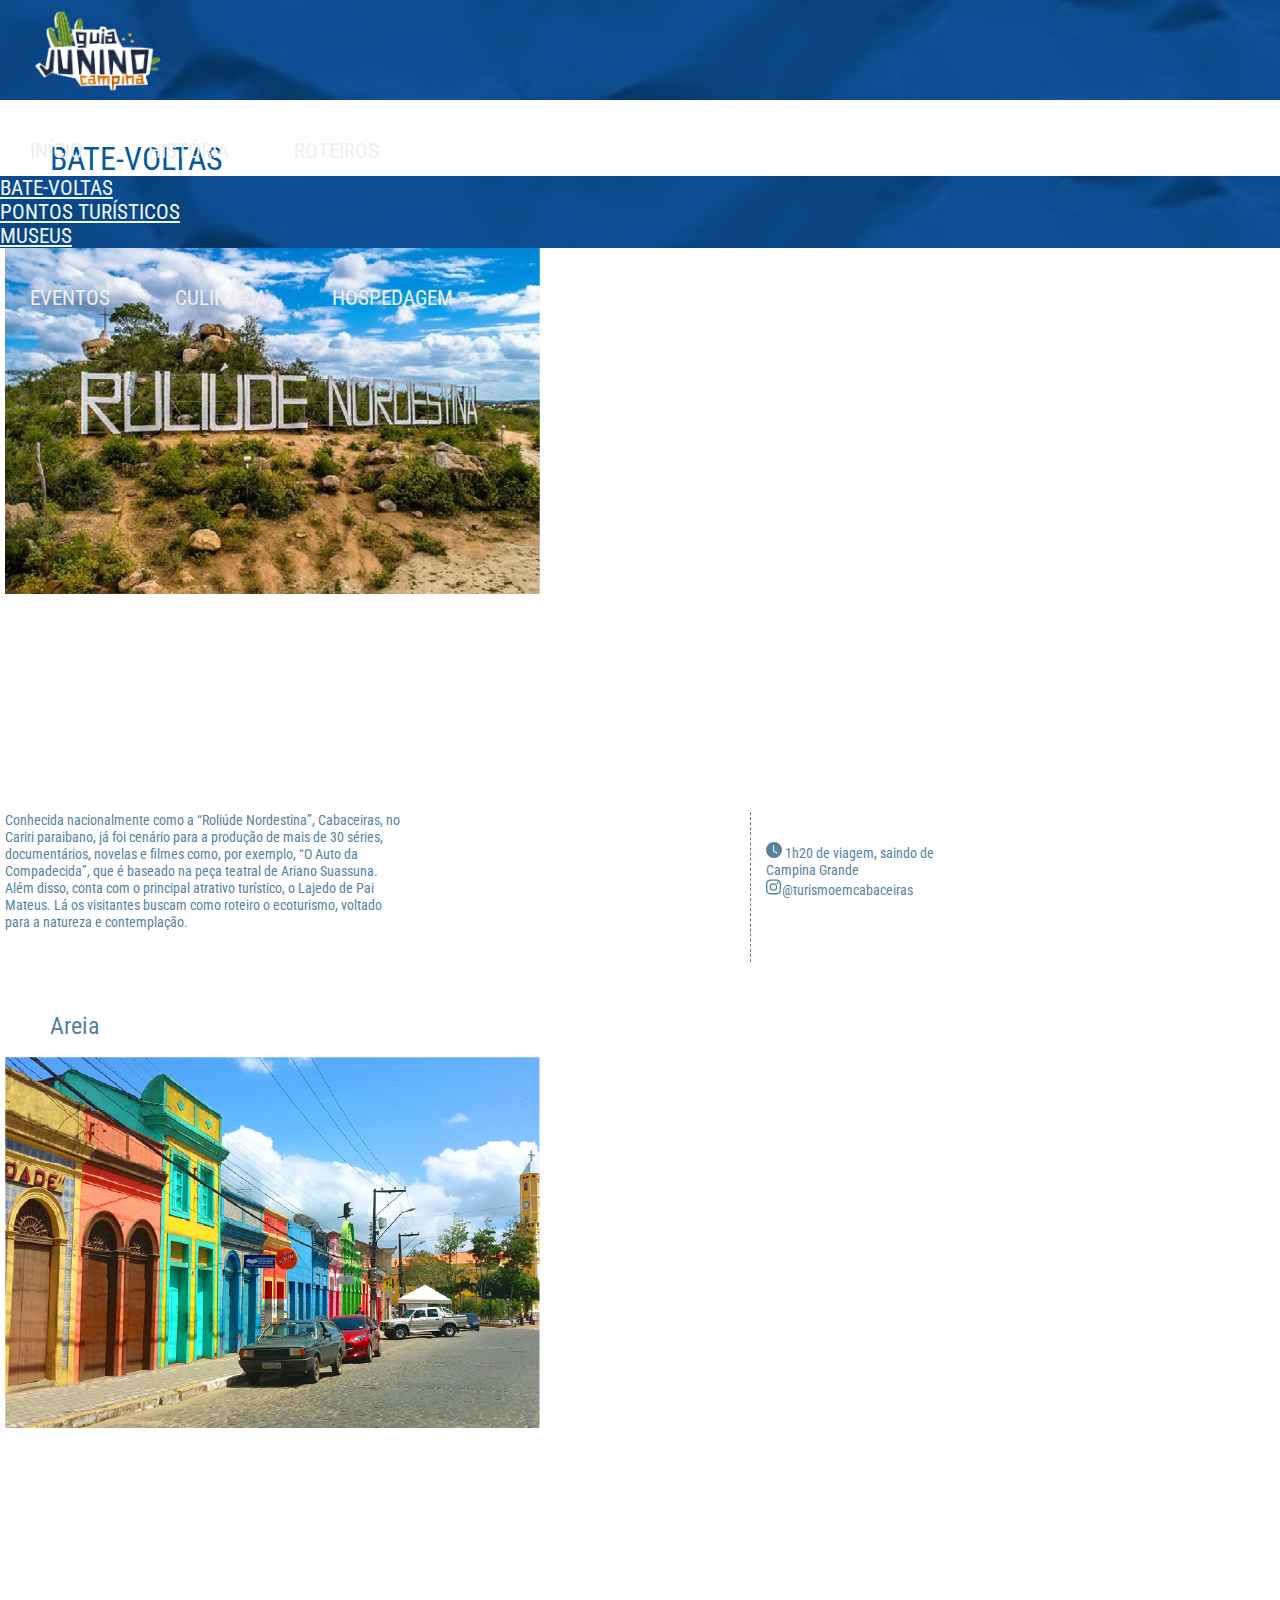
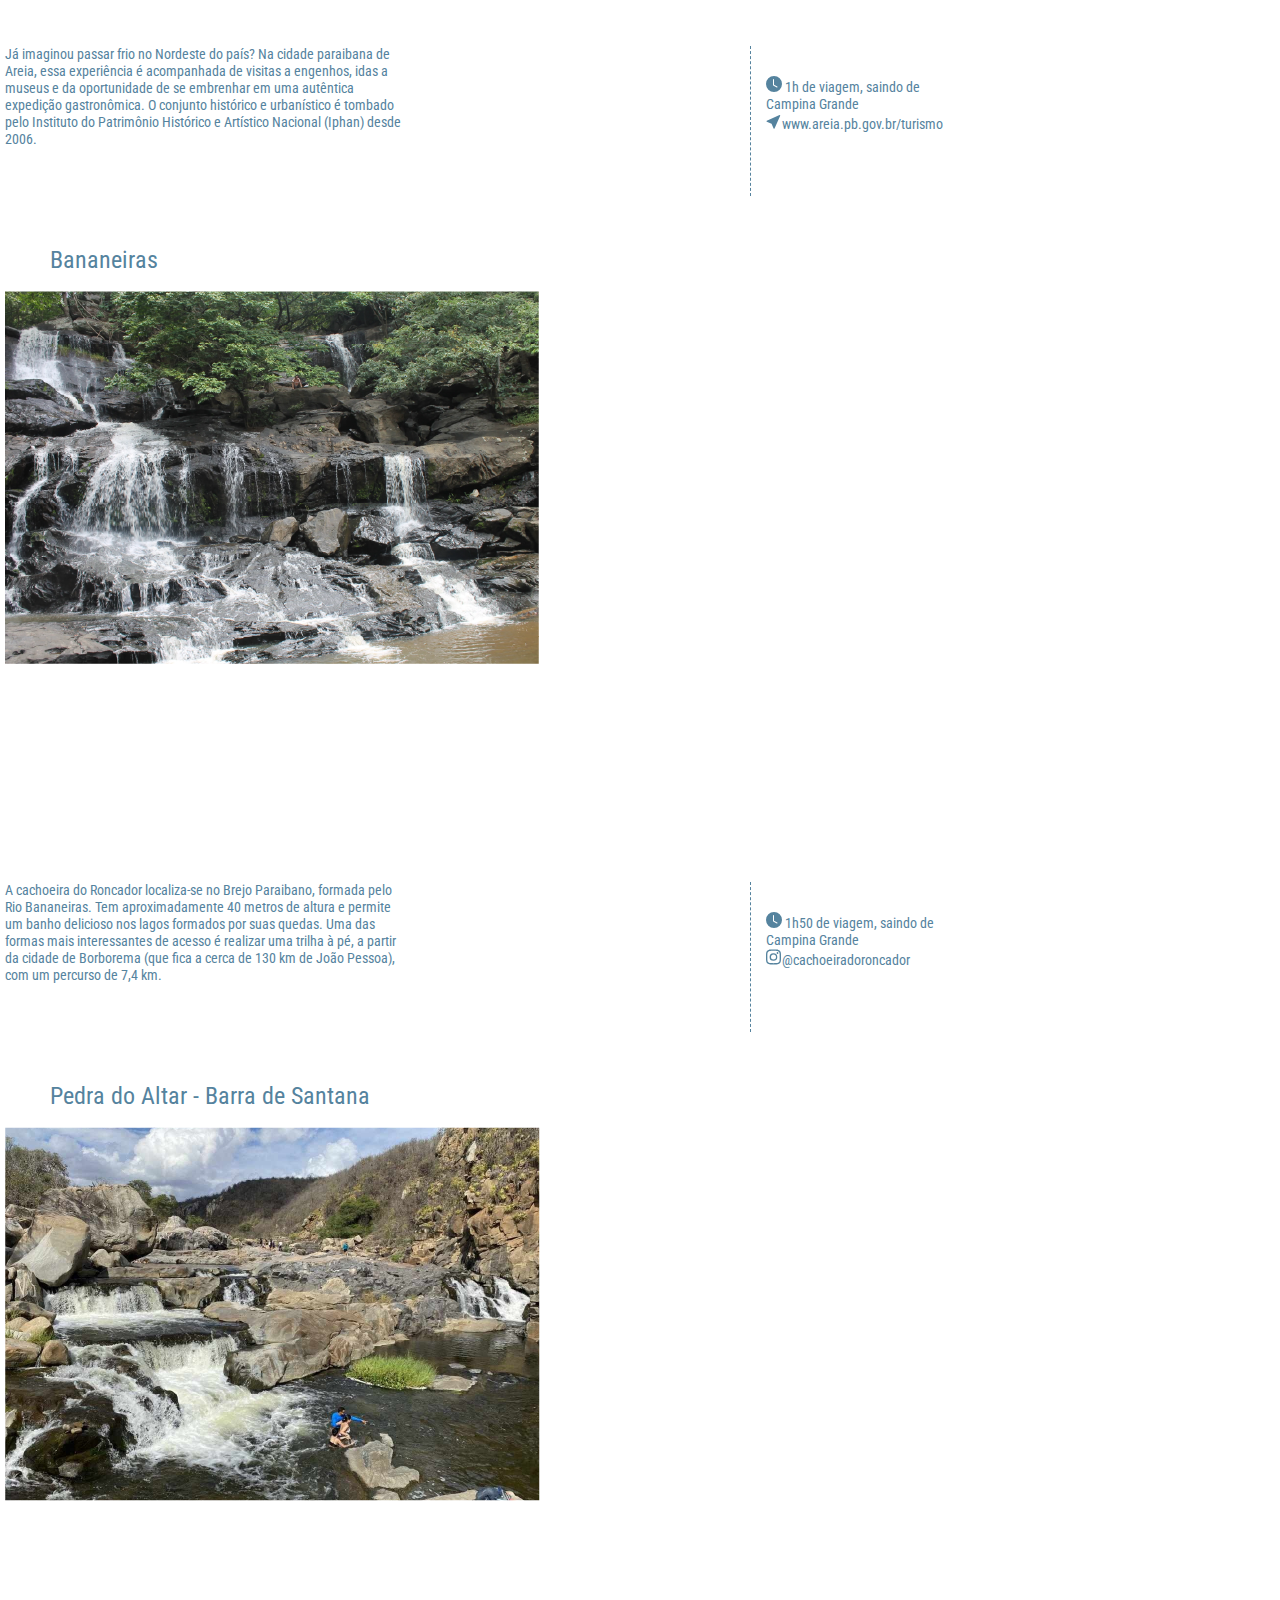
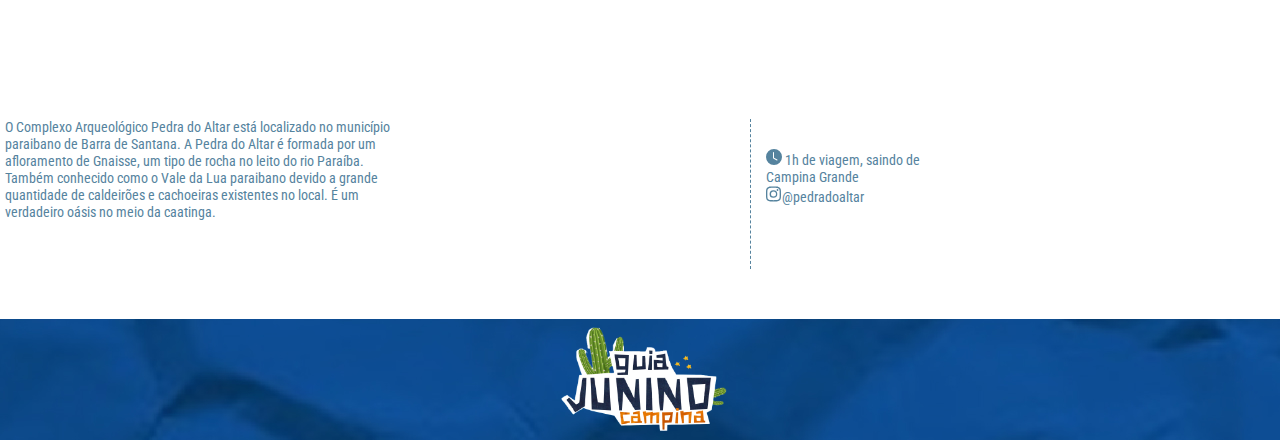
==== bate-volta.html @ 1ba2fc33 "Add files via upload" ====
<!DOCTYPE html>
<html lang="pt-br">

<head>
    <meta charset="UTF-8">
    <meta http-equiv="X-UA-Compatible" content="IE=edge">
    <meta name="viewport" content="width=device-width, initial-scale=1.0">
    <link rel="stylesheet" href="css/paginasestaticas.css">
    <link rel="stylesheet" href="css/style.css">
    <!-- CSS only -->
    <link href="https://cdn.jsdelivr.net/npm/bootstrap@5.2.0-beta1/dist/css/bootstrap.min.css" rel="stylesheet"
        integrity="sha384-0evHe/X+R7YkIZDRvuzKMRqM+OrBnVFBL6DOitfPri4tjfHxaWutUpFmBp4vmVor" crossorigin="anonymous">
    <title>Bate-voltas</title>
</head>

<body>
        <!-- Início do menu -->
        <div class="nav">
            <input type="checkbox" id="nav-check">
            <div class="nav-header">
                <img src="./img/logo1.png" alt="logo-guiajuninocg">
            </div>
            <div class="nav-btn">
              <label for="nav-check">
                <span></span>
                <span></span>
                <span></span>
              </label>
            </div>
            
            <div class="nav-links">
              <a href="/index.html">INÍCIO </a>
              <a href="/historia.html">HISTÓRIA</a>
              <a dropdown-toggle" href="#" id="dropdownMenuLink" data-bs-toggle="dropdown" aria-expanded="false">ROTEIROS</a>
                <ul class="dropdown-menu" aria-labelledby="dropdownMenuLink">
                  <li><a class="dropdown-item" href="/bate-volta.html">Bate-voltas</a></li>
                  <li><a class="dropdown-item" href="/pontos-turisticos.html">Pontos turísticos</a></li>
                  <li><a class="dropdown-item" href="/museus.html">Museus</a></li>
                </ul>
              <a href="/eventos.html">EVENTOS</a>
              <a href="/culinaria.html">CULINÁRIA</a>
              <a href="/hospedagem.html" target="_blank">HOSPEDAGEM</a>
            </div>
          </div>
        <!-- Fim do menu -->

        <!-- Inicio do conteudo -->
   

        <div class="container" style="padding-left:5px;">
            <div class="titulo">
                BATE-VOLTAS
            </div>
         <!-- Linha titulo cabaceiras -->
            <div class="row">
                <div class="col-sm" style="text-align:left; font-size: medium;">
                    <div class="cidade">Cabaceiras</div>
                </div>
            </div>
            <!-- Fim titulo cabaceiras -->

            <!-- Linha Conteudo Cabaceiras -->
            <div class="row px-5">
                <div class="col-sm-6">
                    <img class="foto" src="/img/fotosconteudos/Ativo 10.png" alt="">
                </div>
                <div class="col-sm-6">
                    <iframe class="mapa"
                        src="https://www.google.com/maps/embed?pb=!1m18!1m12!1m3!1d3955.8268673994894!2d-36.2865787847833!3d-7.484361394601234!2m3!1f0!2f0!3f0!3m2!1i1024!2i768!4f13.1!3m3!1m2!1s0x7a935eaa974a959%3A0x6d4a8cc8f4a24da7!2sLetreiro%20Roli%C3%BAde%20Nordestina!5e0!3m2!1spt-BR!2sbr!4v1654619551158!5m2!1spt-BR!2sbr"
                        width="600" height="200" style="border:0;" allowfullscreen="" loading="lazy"
                        referrerpolicy="no-referrer-when-downgrade"></iframe>
                    <div class="conteudo" style="display:flex; padding-top: 10px;">
                        <div class="descricao">
                            <p>Conhecida nacionalmente como a “Roliúde Nordestina”, Cabaceiras, no Cariri paraibano, já
                                foi cenário para a produção de mais de 30 séries,
                                documentários, novelas e filmes como, por exemplo, “O Auto da Compadecida”, que é
                                baseado na peça teatral de
                                Ariano Suassuna. Além disso, conta com o principal atrativo turístico, o Lajedo de Pai
                                Mateus.
                                Lá os visitantes buscam como roteiro o ecoturismo, voltado para a natureza e
                                contemplação.</p>
                        </div>
                        <div class="contatos">
                            <svg xmlns="http://www.w3.org/2000/svg" width="16" height="16" fill="currentColor"
                                class="bi bi-clock-fill" viewBox="0 0 16 16">
                                <path
                                    d="M16 8A8 8 0 1 1 0 8a8 8 0 0 1 16 0zM8 3.5a.5.5 0 0 0-1 0V9a.5.5 0 0 0 .252.434l3.5 2a.5.5 0 0 0 .496-.868L8 8.71V3.5z" />
                            </svg>
                            1h20 de viagem, saindo de Campina Grande
                            <br>
                            <svg xmlns="http://www.w3.org/2000/svg" width="16" height="16" fill="currentColor"
                                class="bi bi-instagram" viewBox="0 0 16 16" style="padding-right:1px;">
                                <path
                                    d="M8 0C5.829 0 5.556.01 4.703.048 3.85.088 3.269.222 2.76.42a3.917 3.917 0 0 0-1.417.923A3.927 3.927 0 0 0 .42 2.76C.222 3.268.087 3.85.048 4.7.01 5.555 0 5.827 0 8.001c0 2.172.01 2.444.048 3.297.04.852.174 1.433.372 1.942.205.526.478.972.923 1.417.444.445.89.719 1.416.923.51.198 1.09.333 1.942.372C5.555 15.99 5.827 16 8 16s2.444-.01 3.298-.048c.851-.04 1.434-.174 1.943-.372a3.916 3.916 0 0 0 1.416-.923c.445-.445.718-.891.923-1.417.197-.509.332-1.09.372-1.942C15.99 10.445 16 10.173 16 8s-.01-2.445-.048-3.299c-.04-.851-.175-1.433-.372-1.941a3.926 3.926 0 0 0-.923-1.417A3.911 3.911 0 0 0 13.24.42c-.51-.198-1.092-.333-1.943-.372C10.443.01 10.172 0 7.998 0h.003zm-.717 1.442h.718c2.136 0 2.389.007 3.232.046.78.035 1.204.166 1.486.275.373.145.64.319.92.599.28.28.453.546.598.92.11.281.24.705.275 1.485.039.843.047 1.096.047 3.231s-.008 2.389-.047 3.232c-.035.78-.166 1.203-.275 1.485a2.47 2.47 0 0 1-.599.919c-.28.28-.546.453-.92.598-.28.11-.704.24-1.485.276-.843.038-1.096.047-3.232.047s-2.39-.009-3.233-.047c-.78-.036-1.203-.166-1.485-.276a2.478 2.478 0 0 1-.92-.598 2.48 2.48 0 0 1-.6-.92c-.109-.281-.24-.705-.275-1.485-.038-.843-.046-1.096-.046-3.233 0-2.136.008-2.388.046-3.231.036-.78.166-1.204.276-1.486.145-.373.319-.64.599-.92.28-.28.546-.453.92-.598.282-.11.705-.24 1.485-.276.738-.034 1.024-.044 2.515-.045v.002zm4.988 1.328a.96.96 0 1 0 0 1.92.96.96 0 0 0 0-1.92zm-4.27 1.122a4.109 4.109 0 1 0 0 8.217 4.109 4.109 0 0 0 0-8.217zm0 1.441a2.667 2.667 0 1 1 0 5.334 2.667 2.667 0 0 1 0-5.334z" />
                            </svg>@turismoemcabaceiras
                        </div>
                    </div>
                </div>
            </div>
            <!-- Fim da linha Conteudo Cabaceiras -->

            <!-- Linha titulo areia -->
            <div class="row">
                <div class="col-sm" style="text-align:left; font-size: medium;">
                    <div class="cidade">Areia</div>
                </div>
            </div>
            <!-- Fim da Linha titulo areia -->

            <!-- Linha Conteudo Areia -->
            <div class="row px-5">
                <div class="col-sm-6">
                    <img class="foto" src="/img/fotosconteudos/Ativo 9.png" alt="">
                </div>
                <div class="col-sm-6">
                    <iframe class="mapa" src="https://www.google.com/maps/embed?pb=!1m18!1m12!1m3!1d6660.454247312523!2d-35.70251907458655!3d-6.970364427986367!2m3!1f0!2f0!3f0!3m2!1i1024!2i768!4f13.1!3m3!1m2!1s0x7ac3234c0d63aa5%3A0xe324089f03516f32!2sAreia%2C%20PB%2C%2058397-000!5e0!3m2!1spt-BR!2sbr!4v1654624530138!5m2!1spt-BR!2sbr" width="600" height="200" style="border:0;" allowfullscreen="" loading="lazy" referrerpolicy="no-referrer-when-downgrade"></iframe>
                    <div class="conteudo" style="display:flex; padding-top: 10px;">
                        <div class="descricao">
                            <p>Já imaginou passar frio no Nordeste do país? Na cidade paraibana de Areia, essa experiência é acompanhada de visitas a engenhos, idas a museus e da oportunidade de se embrenhar em uma autêntica expedição gastronômica. O conjunto histórico e urbanístico é tombado pelo Instituto do Patrimônio Histórico e Artístico Nacional (Iphan) desde 2006.</p>
                        </div>
                        <div class="contatos">
                            <svg xmlns="http://www.w3.org/2000/svg" width="16" height="16" fill="currentColor"
                                class="bi bi-clock-fill" viewBox="0 0 16 16">
                                <path
                                    d="M16 8A8 8 0 1 1 0 8a8 8 0 0 1 16 0zM8 3.5a.5.5 0 0 0-1 0V9a.5.5 0 0 0 .252.434l3.5 2a.5.5 0 0 0 .496-.868L8 8.71V3.5z" />
                            </svg>
                            1h de viagem, saindo de Campina Grande
                            <br>
                            <svg xmlns="http://www.w3.org/2000/svg" width="16" height="16" fill="currentColor" class="bi bi-cursor-fill" viewBox="0 0 16 16">
                                <path d="M14.082 2.182a.5.5 0 0 1 .103.557L8.528 15.467a.5.5 0 0 1-.917-.007L5.57 10.694.803 8.652a.5.5 0 0 1-.006-.916l12.728-5.657a.5.5 0 0 1 .556.103z"/>
                              </svg><a href="https://areia.pb.gov.br/turismo" target="_blank" style="text-decoration:none; color:#55839e;">www.areia.pb.gov.br/turismo</a> 
                        </div>
                    </div>
                </div>
            </div>
            <!-- Fim da Linha Conteudo Areia -->

             <!-- Linha titulo bananeiras -->
            <div class="row">
                <div class="col-sm" style="text-align:left; font-size: medium;">
                    <div class="cidade">Bananeiras</div>
                </div>
            </div>
            <!-- Fim da Linha titulo bananeiras -->

              <!-- Linha Conteúdo Bananeiras -->
              <div class="row px-5">
                <div class="col-sm-6">
                    <img class="foto" src="/img/fotosconteudos/Ativo 8.png" alt="">
                </div>
                <div class="col-sm-6">
                    <iframe class="mapa" src="https://www.google.com/maps/embed?pb=!1m18!1m12!1m3!1d3961.927178286927!2d-35.56098228478676!3d-6.778717595100222!2m3!1f0!2f0!3f0!3m2!1i1024!2i768!4f13.1!3m3!1m2!1s0x7adb7c75a5afc2f%3A0xf1d528c7ffc679a!2sCachoeira%20do%20Roncador!5e0!3m2!1spt-BR!2sbr!4v1654629451633!5m2!1spt-BR!2sbr" width="600" height="200" style="border:0;" allowfullscreen="" loading="lazy" referrerpolicy="no-referrer-when-downgrade"></iframe>
                    <div class="conteudo" style="display:flex; padding-top: 10px;">
                        <div class="descricao">
                            <p>A cachoeira do Roncador localiza-se no Brejo Paraibano, formada pelo Rio Bananeiras. Tem aproximadamente 40 metros de altura e permite um banho delicioso nos lagos formados por suas quedas. Uma das formas mais interessantes de acesso é realizar uma trilha à pé, a partir da cidade de Borborema (que fica a cerca de 130 km de João Pessoa), com um percurso de 7,4 km.</p>
                        </div>
                        <div class="contatos">
                            <svg xmlns="http://www.w3.org/2000/svg" width="16" height="16" fill="currentColor"
                                class="bi bi-clock-fill" viewBox="0 0 16 16">
                                <path
                                    d="M16 8A8 8 0 1 1 0 8a8 8 0 0 1 16 0zM8 3.5a.5.5 0 0 0-1 0V9a.5.5 0 0 0 .252.434l3.5 2a.5.5 0 0 0 .496-.868L8 8.71V3.5z" />
                            </svg>
                            1h50 de viagem, saindo de Campina Grande
                            <br>
                            <svg xmlns="http://www.w3.org/2000/svg" width="16" height="16" fill="currentColor"
                            class="bi bi-instagram" viewBox="0 0 16 16" style="padding-right:1px;">
                            <path
                                d="M8 0C5.829 0 5.556.01 4.703.048 3.85.088 3.269.222 2.76.42a3.917 3.917 0 0 0-1.417.923A3.927 3.927 0 0 0 .42 2.76C.222 3.268.087 3.85.048 4.7.01 5.555 0 5.827 0 8.001c0 2.172.01 2.444.048 3.297.04.852.174 1.433.372 1.942.205.526.478.972.923 1.417.444.445.89.719 1.416.923.51.198 1.09.333 1.942.372C5.555 15.99 5.827 16 8 16s2.444-.01 3.298-.048c.851-.04 1.434-.174 1.943-.372a3.916 3.916 0 0 0 1.416-.923c.445-.445.718-.891.923-1.417.197-.509.332-1.09.372-1.942C15.99 10.445 16 10.173 16 8s-.01-2.445-.048-3.299c-.04-.851-.175-1.433-.372-1.941a3.926 3.926 0 0 0-.923-1.417A3.911 3.911 0 0 0 13.24.42c-.51-.198-1.092-.333-1.943-.372C10.443.01 10.172 0 7.998 0h.003zm-.717 1.442h.718c2.136 0 2.389.007 3.232.046.78.035 1.204.166 1.486.275.373.145.64.319.92.599.28.28.453.546.598.92.11.281.24.705.275 1.485.039.843.047 1.096.047 3.231s-.008 2.389-.047 3.232c-.035.78-.166 1.203-.275 1.485a2.47 2.47 0 0 1-.599.919c-.28.28-.546.453-.92.598-.28.11-.704.24-1.485.276-.843.038-1.096.047-3.232.047s-2.39-.009-3.233-.047c-.78-.036-1.203-.166-1.485-.276a2.478 2.478 0 0 1-.92-.598 2.48 2.48 0 0 1-.6-.92c-.109-.281-.24-.705-.275-1.485-.038-.843-.046-1.096-.046-3.233 0-2.136.008-2.388.046-3.231.036-.78.166-1.204.276-1.486.145-.373.319-.64.599-.92.28-.28.546-.453.92-.598.282-.11.705-.24 1.485-.276.738-.034 1.024-.044 2.515-.045v.002zm4.988 1.328a.96.96 0 1 0 0 1.92.96.96 0 0 0 0-1.92zm-4.27 1.122a4.109 4.109 0 1 0 0 8.217 4.109 4.109 0 0 0 0-8.217zm0 1.441a2.667 2.667 0 1 1 0 5.334 2.667 2.667 0 0 1 0-5.334z" />
                        </svg>@cachoeiradoroncador
                        </div>
                    </div>
                </div>
            </div>
            <!-- Fim da Linha Conteúdo Bananeiras -->

             <!-- Linha titulo barra de santana -->
            <div class="row">
                <div class="col-sm" style="text-align:left; font-size: medium;">
                    <div class="cidade">Pedra do Altar - Barra de Santana</div>
                </div>
            </div>
            <!-- fim Linha titulo barra de santana -->

              <!-- Linha Barra de santana -->
              <div class="row px-5">
                <div class="col-sm-6">
                    <img class="foto" src="/img/fotosconteudos/Ativo 7.png" alt="">
                </div>
                <div class="col-sm-6">
                    <iframe class="mapa" src="https://www.google.com/maps/embed?pb=!1m18!1m12!1m3!1d15819.603614130869!2d-35.99666926587568!3d-7.585764662476199!2m3!1f0!2f0!3f0!3m2!1i1024!2i768!4f13.1!3m3!1m2!1s0x7a957476d3aa277%3A0x3900eed6d3d6ef63!2sPedra%20do%20Altar%20-%20PB%2C%20Barra%20de%20Santana%20-%20PB%2C%2058458-000!5e0!3m2!1spt-BR!2sbr!4v1654629787633!5m2!1spt-BR!2sbr" width="600" height="200" style="border:0;" allowfullscreen="" loading="lazy" referrerpolicy="no-referrer-when-downgrade"></iframe>
                    <div class="conteudo" style="display:flex; padding-top: 10px;">
                        <div class="descricao">
                            <p>O Complexo Arqueológico Pedra do Altar está localizado no município paraibano de Barra de Santana. A Pedra do Altar é formada por um afloramento de Gnaisse, um tipo de rocha no leito do rio Paraíba. Também conhecido como o Vale da Lua paraibano devido a grande quantidade de caldeirões e cachoeiras existentes no local. É um verdadeiro oásis no meio da caatinga.</p>
                        </div>
                        <div class="contatos">
                            <svg xmlns="http://www.w3.org/2000/svg" width="16" height="16" fill="currentColor"
                                class="bi bi-clock-fill" viewBox="0 0 16 16">
                                <path
                                    d="M16 8A8 8 0 1 1 0 8a8 8 0 0 1 16 0zM8 3.5a.5.5 0 0 0-1 0V9a.5.5 0 0 0 .252.434l3.5 2a.5.5 0 0 0 .496-.868L8 8.71V3.5z" />
                            </svg>
                            1h de viagem, saindo de Campina Grande
                            <br>
                            <svg xmlns="http://www.w3.org/2000/svg" width="16" height="16" fill="currentColor"
                            class="bi bi-instagram" viewBox="0 0 16 16" style="padding-right:1px;">
                            <path
                                d="M8 0C5.829 0 5.556.01 4.703.048 3.85.088 3.269.222 2.76.42a3.917 3.917 0 0 0-1.417.923A3.927 3.927 0 0 0 .42 2.76C.222 3.268.087 3.85.048 4.7.01 5.555 0 5.827 0 8.001c0 2.172.01 2.444.048 3.297.04.852.174 1.433.372 1.942.205.526.478.972.923 1.417.444.445.89.719 1.416.923.51.198 1.09.333 1.942.372C5.555 15.99 5.827 16 8 16s2.444-.01 3.298-.048c.851-.04 1.434-.174 1.943-.372a3.916 3.916 0 0 0 1.416-.923c.445-.445.718-.891.923-1.417.197-.509.332-1.09.372-1.942C15.99 10.445 16 10.173 16 8s-.01-2.445-.048-3.299c-.04-.851-.175-1.433-.372-1.941a3.926 3.926 0 0 0-.923-1.417A3.911 3.911 0 0 0 13.24.42c-.51-.198-1.092-.333-1.943-.372C10.443.01 10.172 0 7.998 0h.003zm-.717 1.442h.718c2.136 0 2.389.007 3.232.046.78.035 1.204.166 1.486.275.373.145.64.319.92.599.28.28.453.546.598.92.11.281.24.705.275 1.485.039.843.047 1.096.047 3.231s-.008 2.389-.047 3.232c-.035.78-.166 1.203-.275 1.485a2.47 2.47 0 0 1-.599.919c-.28.28-.546.453-.92.598-.28.11-.704.24-1.485.276-.843.038-1.096.047-3.232.047s-2.39-.009-3.233-.047c-.78-.036-1.203-.166-1.485-.276a2.478 2.478 0 0 1-.92-.598 2.48 2.48 0 0 1-.6-.92c-.109-.281-.24-.705-.275-1.485-.038-.843-.046-1.096-.046-3.233 0-2.136.008-2.388.046-3.231.036-.78.166-1.204.276-1.486.145-.373.319-.64.599-.92.28-.28.546-.453.92-.598.282-.11.705-.24 1.485-.276.738-.034 1.024-.044 2.515-.045v.002zm4.988 1.328a.96.96 0 1 0 0 1.92.96.96 0 0 0 0-1.92zm-4.27 1.122a4.109 4.109 0 1 0 0 8.217 4.109 4.109 0 0 0 0-8.217zm0 1.441a2.667 2.667 0 1 1 0 5.334 2.667 2.667 0 0 1 0-5.334z" />
                        </svg>@pedradoaltar
                        </div>
                    </div>
                </div>
            </div>
            <!-- Fim da Linha Barra de santana -->
        </div>

        <div class="rodape">
            <img src="./img/logo1.png" alt="logo-guiajuninocg">
        </div>

    </div>

    <!-- JavaScript Bundle with Popper -->
    <script src="https://cdn.jsdelivr.net/npm/bootstrap@5.2.0-beta1/dist/js/bootstrap.bundle.min.js"
        integrity="sha384-pprn3073KE6tl6bjs2QrFaJGz5/SUsLqktiwsUTF55Jfv3qYSDhgCecCxMW52nD2"
        crossorigin="anonymous"></script>
</body>

</html>
---- css/paginasestaticas.css ----
@import url('https://fonts.googleapis.com/css2?family=Roboto+Condensed:ital,wght@0,300;0,400;0,700;1,300;1,400;1,700&display=swap');
* {
    margin: 0 auto;
    padding: 0;
    box-sizing: border-box;
}

/* textos */

body{
    font-family: 'Roboto Condensed', sans-serif;
}

p{
    color: #55839e;
    font-size: 0.9rem;
    font-family: 'Roboto Condensed', sans-serif;
}


.titulo{
    font-family: 'Roboto Condensed', sans-serif;
    color: #065a9a;
    font-size: 2rem;
    width: 63.5%;
    padding-top: 40px;
    margin-left: 45px;
}

/* INICIO TABELA DE CONTEUDOS */


.mapa{
    display: inline-block;

}

.botao a:hover{
    background: #065a9a;
}


.descricao{
    text-align: left;
    margin-left: 0;
    width: 400px;
    height: 200px;
}

.contatos{
    padding-left: 15px;
    padding-top: 30px;
    color: #55839e;
    font-family: 'Roboto Condensed', sans-serif;
    margin-left: 15px;
    font-size: 0.9rem;
    text-align: left;
    float: right;
    height: 150px;
    width: 200px;
    border-left: #55839e;
    border-style: dashed;
    border-width:0.8px;
    border-top: none;
    border-right: none;
    border-bottom: none;

}

.cidade{
    width: 93%;
    height: 30px;
    text-align: left;
    color: #55839e;
    font-size: 1.5rem;
    margin-bottom: 15px;
    
}

.hoteis{
    padding-top: 10px;
    color: #55839e;
    font-family: 'Roboto Condensed', sans-serif;
    font-size: 0.9rem;
    text-align: left;
    float: left;
    width: 400px;
    height: 200px;
}

.restaurantes{
    padding-top: 10px;
    color: #55839e;
    font-family: 'Roboto Condensed', sans-serif;
    font-size: 0.9rem;
    text-align: left;
    width: 800px;
    height: 200px;
}

.estrelas{
    color: #e3c101;
    width: 300px;
    float: left;
}



.rodape {
    clear: both;
    background-image: url("/img/bg01.jpg");
    background-repeat: no-repeat;
    font-family: sans-serif;
    height: 121px;
    display: flex;
}

  
 
/* responsividade  */
@media screen and (max-width: 600px) {
  .foto{
   width:400px;
   margin-bottom: 20px;
  }
  .cidade{
    padding-left: 30px;
  }
  .titulo{
    margin-left:45px;
  }

  .mapa{
    width: 400px;
  }

  .descricao{
  margin-bottom:100px;
  }
  .restaurantes{
  width: 400px;
  height: 130px;
}
  .imagem-historia{
    width: 450px;
}
.conteudo-historia {
  width: 90%;
  padding-bottom: 50px;
  text-align: justify;
}

.conteudo-historia h2 {
  font-size: 1.5rem;
}


}
---- css/style.css ----
@import url('https://fonts.googleapis.com/css2?family=Roboto+Condensed:ital,wght@0,300;0,400;0,700;1,300;1,400;1,700&display=swap');
* {
    margin: 0 auto;
    padding: 0;
    box-sizing: border-box;
}


/* CSS do menu */

.nav {
    height: 100px;
    width: 100%;
    background-image: url("/img/bg01.jpg");
    background-repeat: no-repeat;
    position: relative;
    font-family: 'Roboto Condensed', sans-serif;

  
  }
  
  .nav-header{
    margin-left: 10px;
  }

  .nav-header img{
    width: 170px;
    padding-top:5px;
  }

  .nav > .nav-btn {
    display: none;
  }
  
  .nav > .nav-links {
    display: inline;
    /* float: right; */
    font-size: 18px;
    justify-content: center;
    font-size: 1.3rem;
    padding-right: 300px;
  }
  
  .nav > .nav-links > a {
    display: inline-block;
    padding: 13px 30px 13px 30px;
    text-decoration: none;
    color: #efefef;
    margin-top:25px;
  }
  
  .nav > .nav-links > a:hover {
    background-color: rgba(0, 0, 0, 0.3);
  }
  
  .nav > #nav-check {
    display: none;
  }
  
  @media (max-width:600px) {
    .nav > .nav-btn {
      display: inline-block;
      position: absolute;
      right: 0px;
      top: 0px;
    }
    .nav > .nav-btn > label {
      display: inline-block;
      width: 50px;
      height: 50px;
      padding: 13px;
    
    }
    .nav > .nav-btn > label:hover,.nav  #nav-check:checked ~ .nav-btn > label {
      background-color: rgba(0, 0, 0, 0.3);
    }
    .nav > .nav-btn > label > span {
      display: block;
      width: 25px;
      height: 10px;
      border-top: 2px solid #eee;
    }
    .nav > .nav-links {
      position: absolute;
      display: block;
      width: 100%;
      /* background: #0e5198; */
      background-image: url("/img/bgmenu.jpg");
      background-repeat: no-repeat;
      height: 0px;
      transition: all 0.3s ease-in;
      overflow-y: hidden;
      top: 100px;
      left: 0px;
    }
    .nav > .nav-links > a {
      display: block;
      width: 100%;
    }
    .nav > #nav-check:not(:checked) ~ .nav-links {
      height: 0px;
    }
    .nav > #nav-check:checked ~ .nav-links {
      height: calc(100vh - 50px);
      overflow-y: auto;
    }

}

  
.dropdown-menu{
    background-image: url("/img/bg01.jpg") ;

}
.dropdown-menu li a{
    color: aliceblue;
    text-transform: uppercase;
}

  /* Fim do CSS do menu */


.data{
    font-size: 1.5rem;
    font-weight: bold;
    color: #d19366;
    padding-left: 250px;
    padding-top: 200px;
    font-family: 'Roboto Condensed', sans-serif;

}

.roteiros{
    font-size: 1.5rem;
    font-weight: bold;
    color: #d19366;
    padding-left: 250px;
    padding-top: 200px;
    font-family: 'Roboto Condensed', sans-serif;
   color: #8b6446;
}

.titulobanner{
    font-size: 2.7rem;
    width: 800px;
    color: #ffffff;
    font-family: 'Roboto Condensed', sans-serif;
    line-height: 1;
    float: left;
    padding-left: 250px;

}

#titulobannerculinaria{
    font-size: 2.7rem;
    width: 700px;
    color: #ffffff;
    font-family: 'Roboto Condensed', sans-serif;
    line-height: 1;
    text-align: center;
}

.botaobanner a{
    font-family: 'Roboto Condensed', sans-serif;
    width: 150px;
    color: #305292;
    border-radius: 10px;
    font-weight: bold;
}

.botaobanner2 a{
    font-family: 'Roboto Condensed', sans-serif;
    width: 220px;
    border-radius: 10px;
    color: #c58866;
    font-weight: bold;
    text-align: center;
}

.botaobanner3 a{
    font-family: 'Roboto Condensed', sans-serif;
    width: 220px;
    border-radius: 10px;
    color: #1a0f04;
    font-weight: bold;
    text-align: center;
    margin: 20px;
    
}

.culinaria{
    font-size: 1.5rem;
    font-weight: bold;
    padding-top: 200px;
    font-family: 'Roboto Condensed', sans-serif;
    color: #f6cd30;
    
}


.rodape {
    background-image: url("/img/bg01.jpg") ;
    background-repeat: no-repeat;
    font-family: sans-serif;
    height: 121px;
    display: flex;
    clear: both;
}


.noticiahome{
    width:480px;
    height:480px;
}

@media screen and (max-width: 600px) {
.dropdown-menu li a{
    width: 500px;
    padding-left: 30px;
    text-transform: uppercase;
}

.dropdown-menu{
    padding-left: 50px;
    float: right;   
}

#carouselExampleIndicators{
    display: none;

}
.noticiahome{
    width: 410px;
    height: 410px;
    margin-left: 15px;
}

.moleka{
    margin-bottom:50px;
}

}

.container .row h3{
    color: #305292;
    border-left: 3px solid #305292 ;
    padding-left: 15px;
    margin-top: 30px;
    display: inline-block;
/* margin-right: 50px; */

    
}

.container .row h2{
color: #ebebeb;

}
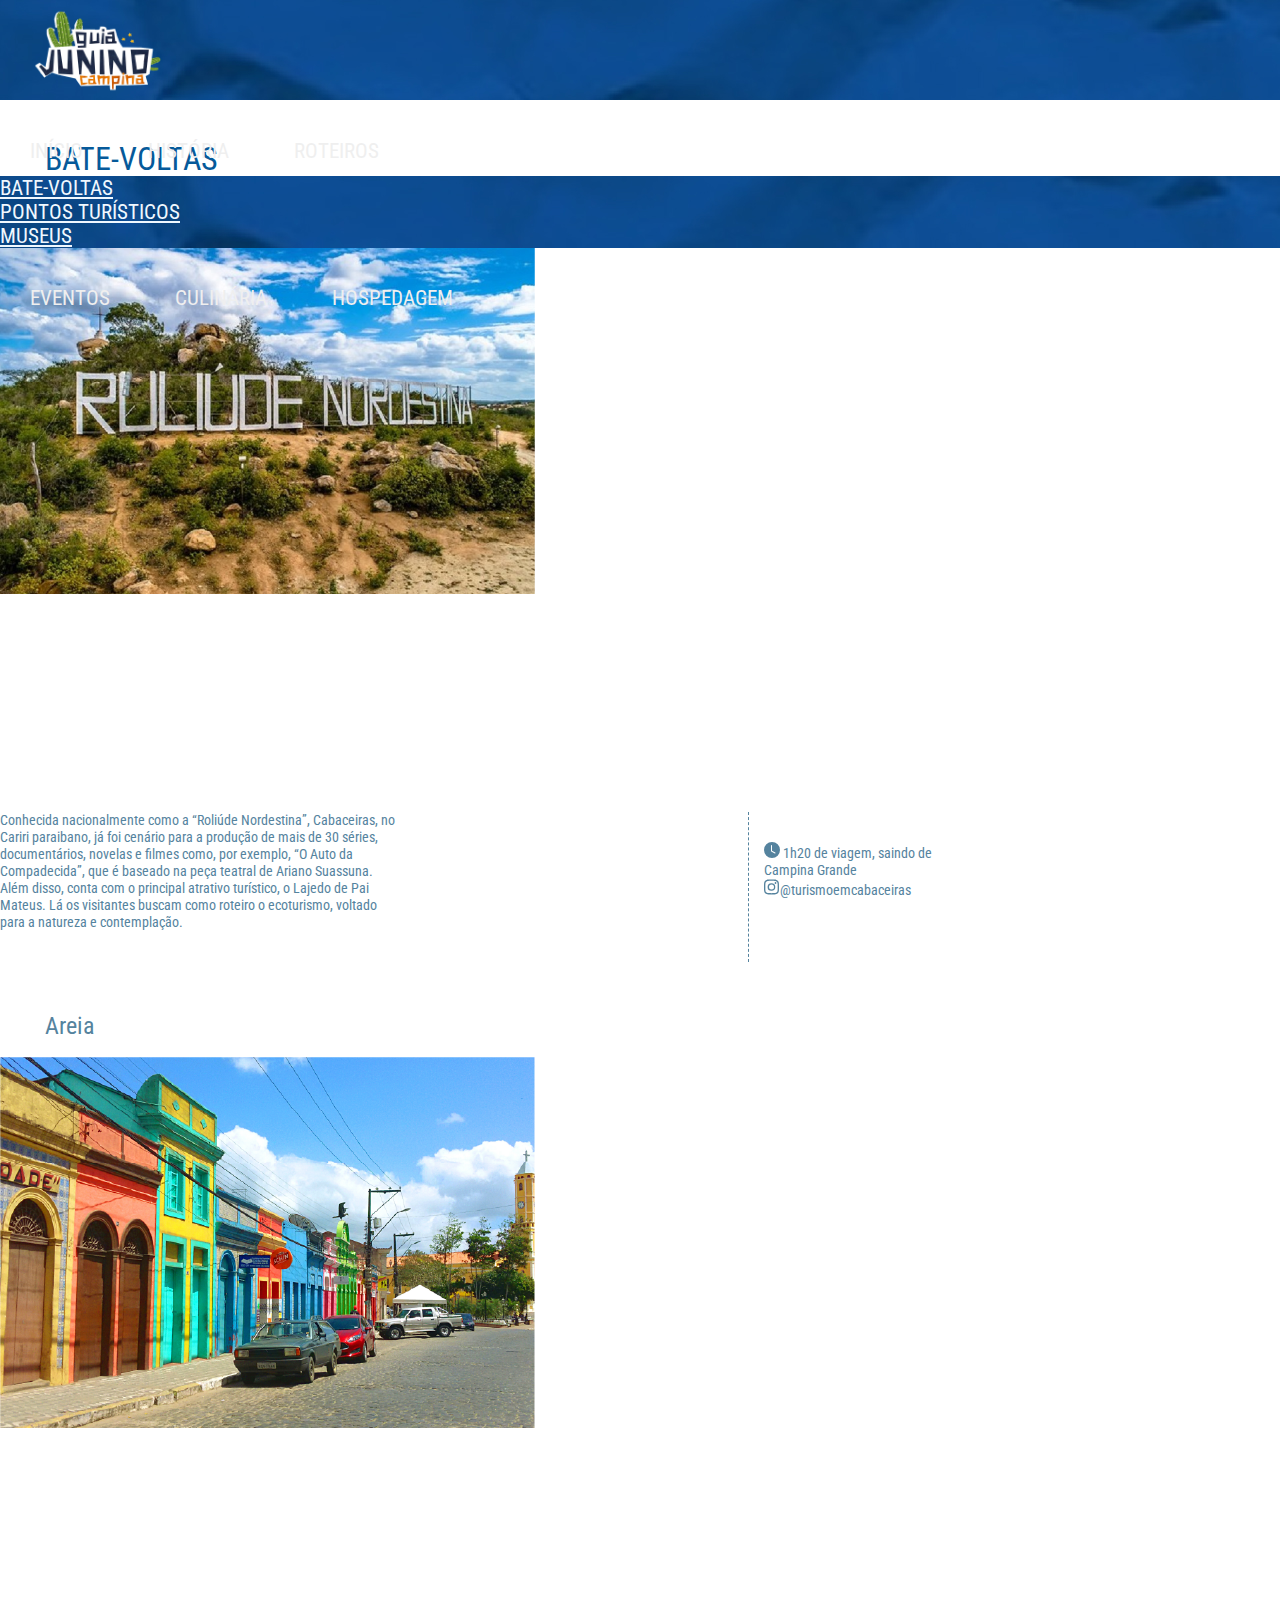
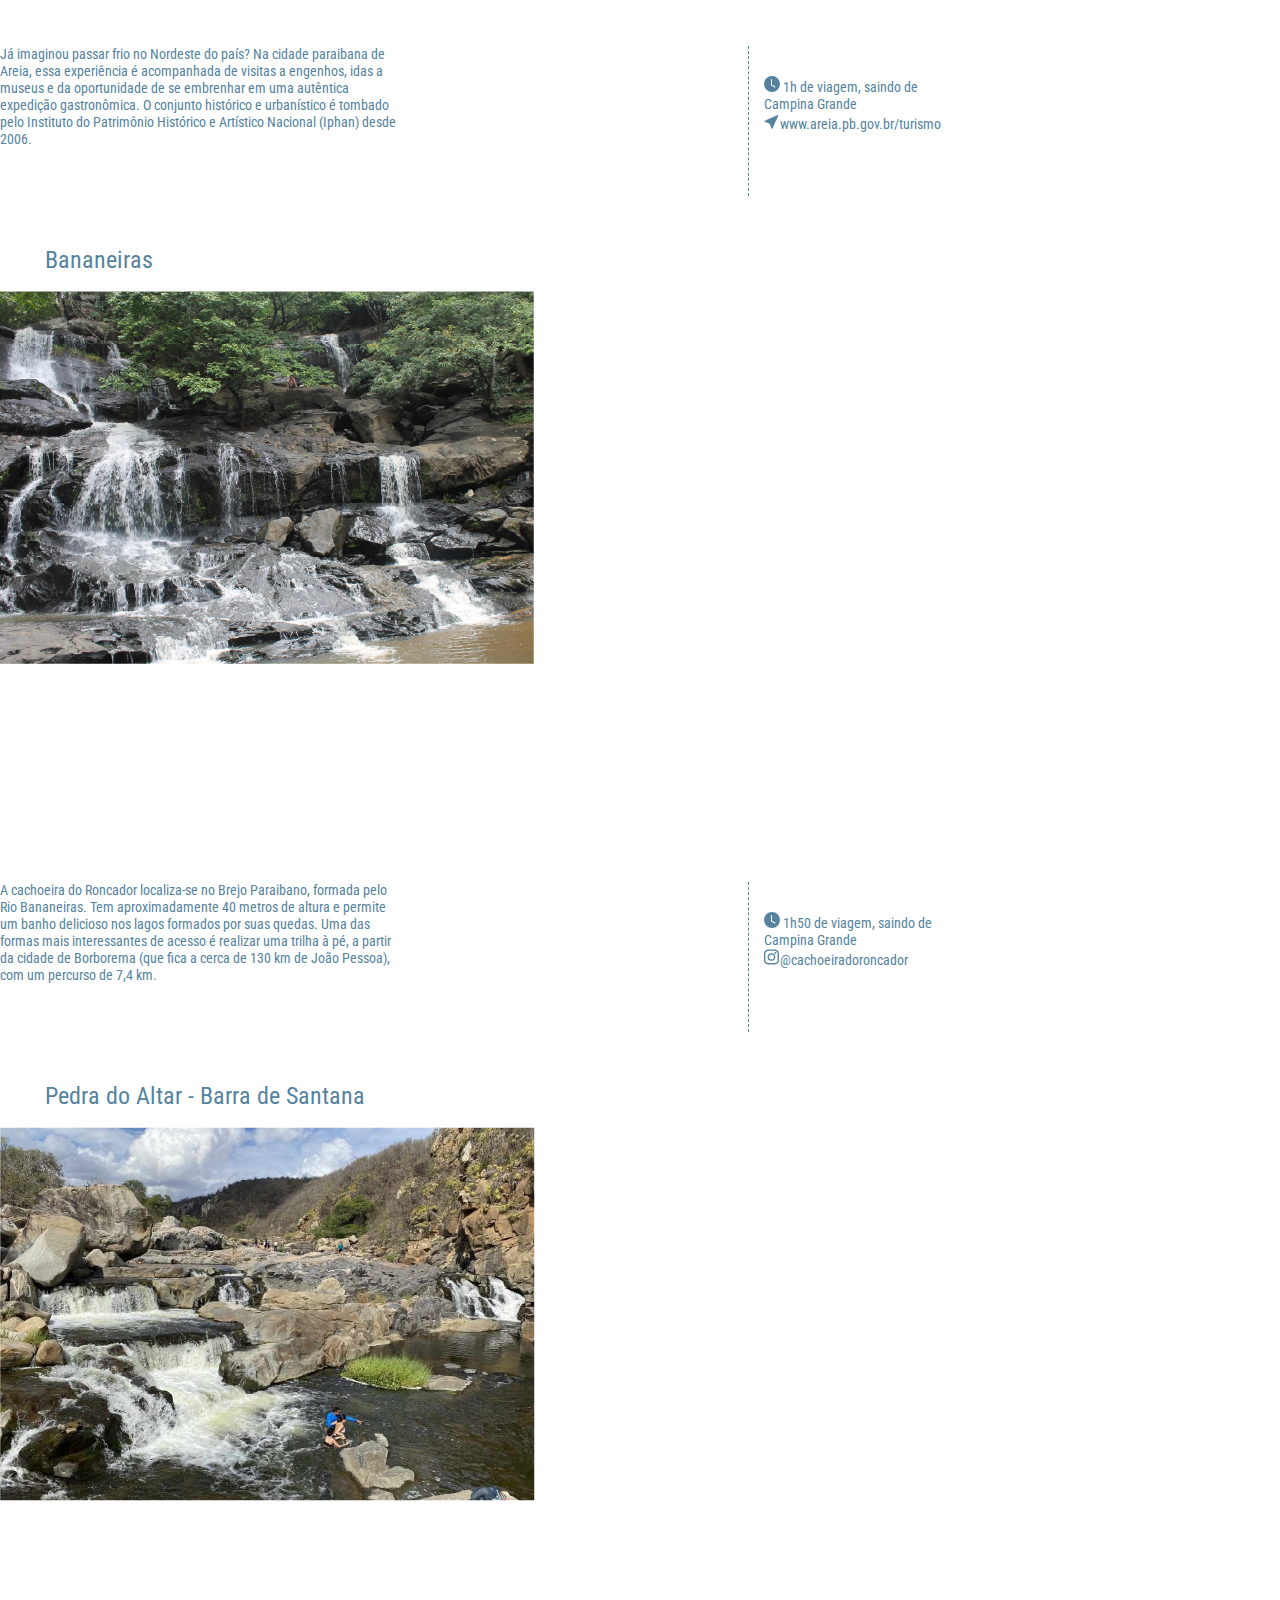
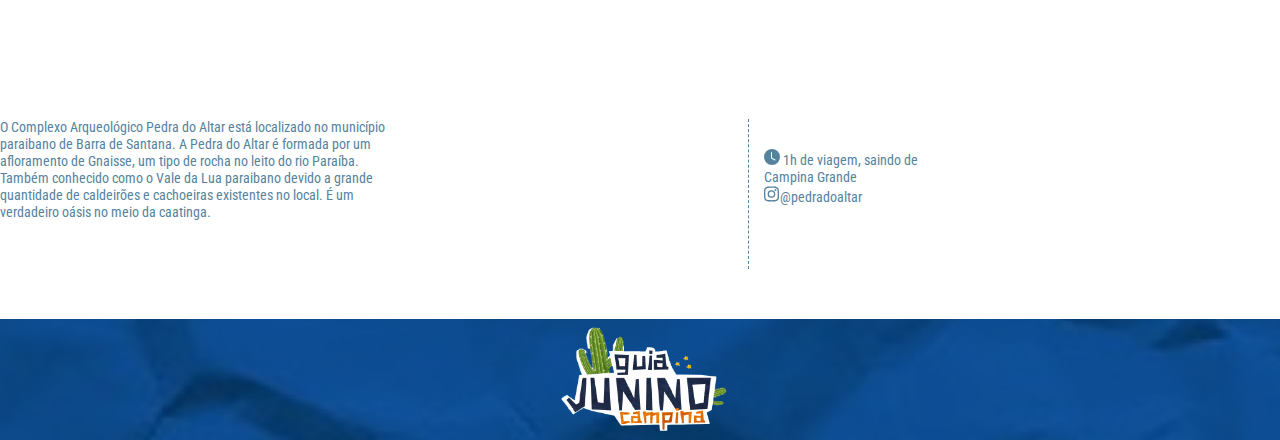
==== commit 6e4d8929: "Add files via upload" ====
--- a/bate-volta.html
+++ b/bate-volta.html
@@ -17,6 +17,7 @@
         <!-- Início do menu -->
         <div class="nav">
             <input type="checkbox" id="nav-check">
+          
             <div class="nav-header">
                 <img src="./img/logo1.png" alt="logo-guiajuninocg">
             </div>
@@ -27,8 +28,7 @@
                 <span></span>
               </label>
             </div>
-            
-            <div class="nav-links">
+            <div class="nav-links" style="width: 1366px;">
               <a href="/index.html">INÍCIO </a>
               <a href="/historia.html">HISTÓRIA</a>
               <a dropdown-toggle" href="#" id="dropdownMenuLink" data-bs-toggle="dropdown" aria-expanded="false">ROTEIROS</a>
@@ -39,7 +39,7 @@
                 </ul>
               <a href="/eventos.html">EVENTOS</a>
               <a href="/culinaria.html">CULINÁRIA</a>
-              <a href="/hospedagem.html" target="_blank">HOSPEDAGEM</a>
+              <a href="/hospedagem.html" >HOSPEDAGEM</a>
             </div>
           </div>
         <!-- Fim do menu -->
@@ -47,7 +47,7 @@
         <!-- Inicio do conteudo -->
    
 
-        <div class="container" style="padding-left:5px;">
+        <div class="container">
             <div class="titulo">
                 BATE-VOLTAS
             </div>
@@ -60,7 +60,7 @@
             <!-- Fim titulo cabaceiras -->
 
             <!-- Linha Conteudo Cabaceiras -->
-            <div class="row px-5">
+            <div class="row px-3">
                 <div class="col-sm-6">
                     <img class="foto" src="/img/fotosconteudos/Ativo 10.png" alt="">
                 </div>
@@ -69,7 +69,7 @@
                         src="https://www.google.com/maps/embed?pb=!1m18!1m12!1m3!1d3955.8268673994894!2d-36.2865787847833!3d-7.484361394601234!2m3!1f0!2f0!3f0!3m2!1i1024!2i768!4f13.1!3m3!1m2!1s0x7a935eaa974a959%3A0x6d4a8cc8f4a24da7!2sLetreiro%20Roli%C3%BAde%20Nordestina!5e0!3m2!1spt-BR!2sbr!4v1654619551158!5m2!1spt-BR!2sbr"
                         width="600" height="200" style="border:0;" allowfullscreen="" loading="lazy"
                         referrerpolicy="no-referrer-when-downgrade"></iframe>
-                    <div class="conteudo" style="display:flex; padding-top: 10px;">
+                    <div class="conteudo descricaogrande" style="display:flex; padding-top: 10px;">
                         <div class="descricao">
                             <p>Conhecida nacionalmente como a “Roliúde Nordestina”, Cabaceiras, no Cariri paraibano, já
                                 foi cenário para a produção de mais de 30 séries,
@@ -108,13 +108,13 @@
             <!-- Fim da Linha titulo areia -->
 
             <!-- Linha Conteudo Areia -->
-            <div class="row px-5">
+            <div class="row px-3">
                 <div class="col-sm-6">
                     <img class="foto" src="/img/fotosconteudos/Ativo 9.png" alt="">
                 </div>
                 <div class="col-sm-6">
                     <iframe class="mapa" src="https://www.google.com/maps/embed?pb=!1m18!1m12!1m3!1d6660.454247312523!2d-35.70251907458655!3d-6.970364427986367!2m3!1f0!2f0!3f0!3m2!1i1024!2i768!4f13.1!3m3!1m2!1s0x7ac3234c0d63aa5%3A0xe324089f03516f32!2sAreia%2C%20PB%2C%2058397-000!5e0!3m2!1spt-BR!2sbr!4v1654624530138!5m2!1spt-BR!2sbr" width="600" height="200" style="border:0;" allowfullscreen="" loading="lazy" referrerpolicy="no-referrer-when-downgrade"></iframe>
-                    <div class="conteudo" style="display:flex; padding-top: 10px;">
+                    <div class="conteudo descricaogrande" style="display:flex; padding-top: 10px;">
                         <div class="descricao">
                             <p>Já imaginou passar frio no Nordeste do país? Na cidade paraibana de Areia, essa experiência é acompanhada de visitas a engenhos, idas a museus e da oportunidade de se embrenhar em uma autêntica expedição gastronômica. O conjunto histórico e urbanístico é tombado pelo Instituto do Patrimônio Histórico e Artístico Nacional (Iphan) desde 2006.</p>
                         </div>
@@ -144,7 +144,7 @@
             <!-- Fim da Linha titulo bananeiras -->
 
               <!-- Linha Conteúdo Bananeiras -->
-              <div class="row px-5">
+              <div class="row px-3">
                 <div class="col-sm-6">
                     <img class="foto" src="/img/fotosconteudos/Ativo 8.png" alt="">
                 </div>
@@ -182,7 +182,7 @@
             <!-- fim Linha titulo barra de santana -->
 
               <!-- Linha Barra de santana -->
-              <div class="row px-5">
+              <div class="row px-3">
                 <div class="col-sm-6">
                     <img class="foto" src="/img/fotosconteudos/Ativo 7.png" alt="">
                 </div>
--- a/css/paginasestaticas.css
+++ b/css/paginasestaticas.css
@@ -118,9 +118,9 @@
   
  
 /* responsividade  */
-@media screen and (max-width: 600px) {
+@media screen and (max-width: 768px) {
   .foto{
-   width:400px;
+   width:300px;
    margin-bottom: 20px;
   }
   .cidade{
@@ -131,15 +131,17 @@
   }
 
   .mapa{
-    width: 400px;
+    width: 300px;
   }
 
   .descricao{
   margin-bottom:100px;
   }
   .restaurantes{
-  width: 400px;
-  height: 130px;
+  width: 300px;
+  height: 10px;
+  margin-left: 0;
+
 }
   .imagem-historia{
     width: 450px;
@@ -149,12 +151,30 @@
   padding-bottom: 50px;
   text-align: justify;
 }
+.hoteis{
+  width: 300px;
+}
 
+.conteudo{
+  margin-bottom: 150px;
+  width: 300px;
+}
+
+.contatos{
+  height: 250px;
+  width: 250px;
+  padding-right: 0;
+}
+
+.mapp{
+  margin-top: 30px;
+}
 .conteudo-historia h2 {
   font-size: 1.5rem;
 }
 
 
+
 }
 
 
--- a/css/style.css
+++ b/css/style.css
@@ -57,7 +57,7 @@
     display: none;
   }
   
-  @media (max-width:600px) {
+  @media (max-width:768px) {
     .nav > .nav-btn {
       display: inline-block;
       position: absolute;
@@ -69,11 +69,14 @@
       width: 50px;
       height: 50px;
       padding: 13px;
+      margin: 20px;
+
     
     }
     .nav > .nav-btn > label:hover,.nav  #nav-check:checked ~ .nav-btn > label {
       background-color: rgba(0, 0, 0, 0.3);
     }
+    /* botão hamburguer */
     .nav > .nav-btn > label > span {
       display: block;
       width: 25px;
@@ -84,18 +87,20 @@
       position: absolute;
       display: block;
       width: 100%;
-      /* background: #0e5198; */
       background-image: url("/img/bgmenu.jpg");
       background-repeat: no-repeat;
-      height: 0px;
       transition: all 0.3s ease-in;
       overflow-y: hidden;
       top: 100px;
-      left: 0px;
-    }
+      padding-right: 0;
+      /* left: 0px; */
+      
+     }
     .nav > .nav-links > a {
       display: block;
       width: 100%;
+      text-align: center;
+      margin-top:2px;
     }
     .nav > #nav-check:not(:checked) ~ .nav-links {
       height: 0px;
@@ -213,7 +218,7 @@
     height:480px;
 }
 
-@media screen and (max-width: 600px) {
+@media screen and (max-width: 768px) {
 .dropdown-menu li a{
     width: 500px;
     padding-left: 30px;
